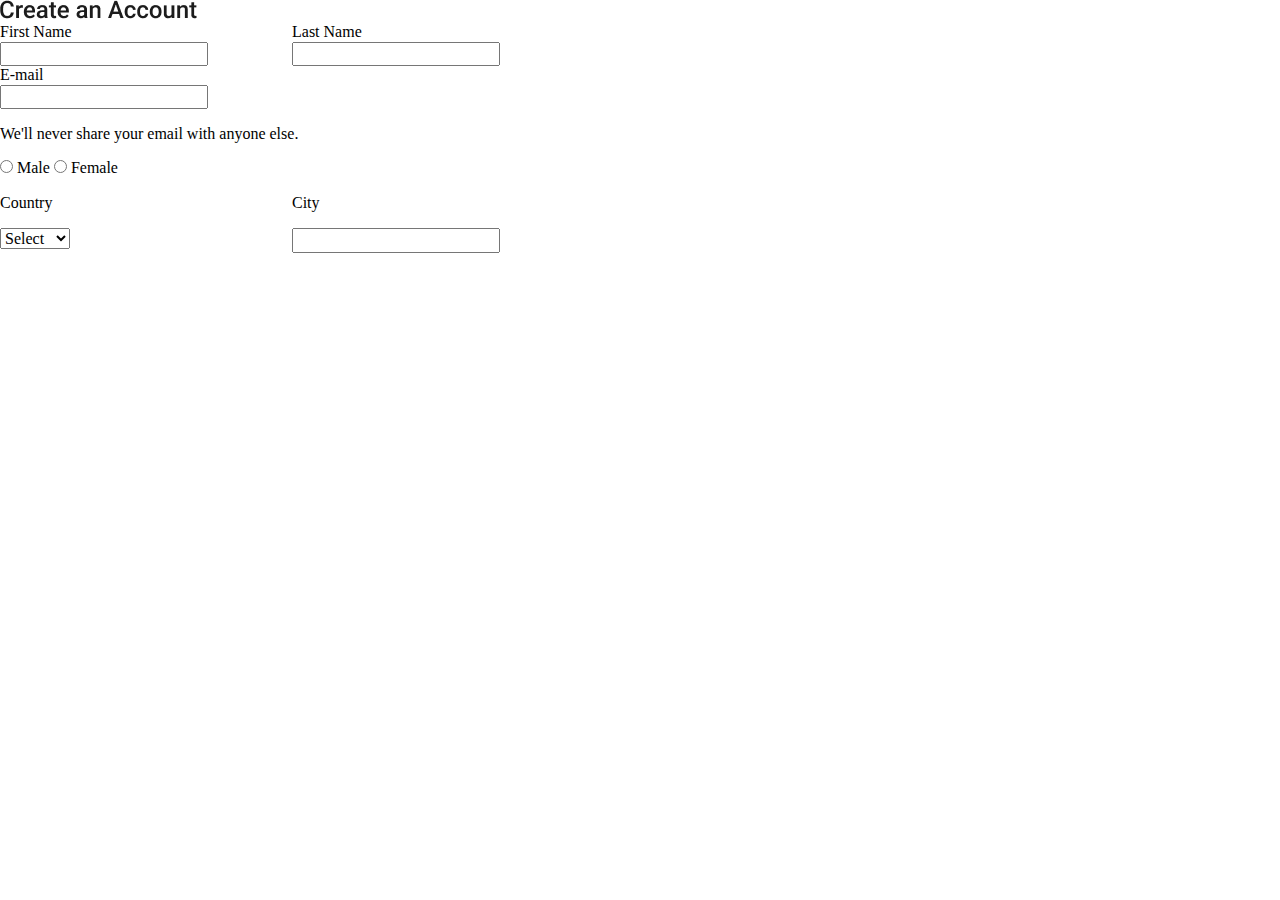
==== HM-Account/index.html @ 56f41065 "added HW" ====
<!DOCTYPE html>
<html lang="en">

<head>
  <meta charset="UTF-8">
  <meta http-equiv="X-UA-Compatible" content="IE=edge">
  <meta name="viewport" content="width=device-width, initial-scale=1.0">
  <title>Document</title>
  <link rel="stylesheet" href="assets/css/normalize.css">
  <link rel="stylesheet" href="assets/css/style.css">
</head>

<body>
  <main>
    <section>
      <div class="container">

        <img src="assets/image/CreateanAccount.png" alt="create an account">
        <!-- доробити -->
        <form action="#" method="post" enctype="multipart/form-data">
          <div class="name">
            <div class="first-name">
              <label for="fname">First Name <br>
                <input type="text" id="fname">
                <span></span>
              </label>
            </div>
            <div class="last-name">
              <label for="lname">Last Name <br>
                <input type="text" id="lname">
                <span></span>
              </label>
            </div>
          </div>
          <div class="e-mail">
            <label for="e_mail">E-mail <br>
              <input type="email" id="e_mail">
              <span></span>
              <p> We'll never share your email with anyone else.</p>
            </label>
          </div>
          <input type="radio" id="radio-m">
          <label for="radio-m">
            <span class="checkradio"></span>
            <span>Male</span>
          </label>
          <input type="radio" id="radio-f">
          <label for="radio-f">
            <span class="checkradio"></span>
            <span>Female</span>
          </label>
          <div class="country_city">
            <div class="country">
              <p>Country</p>
              <select>
                <option value="1">Select</option>
                <option value="2">Italy</option>
                <option value="3">Spain</option>
                <option value="4">China</option>
                <option value="5">Latvia</option>
                <option value="6">Austria</option>
              </select>

            </div>
            <div class="city">
              <p>City</p>
              <input type="text" id="city-name">
              <label for="city-name">
                <span></span>
              </label>
            </div>
          </div>

        </form>
      </div>
    </section>

  </main>
</body>

</html>
---- HM-Account/assets/css/style.css ----
*,
::before
::after {
  margin: 0;
  padding: 0;
  box-sizing: border-box;
}
.container {
  max-width: 500px;
  margin: o auto;
}
.name {
  display: flex;
  flex-direction: row;
  justify-content: space-between;
}

.fist-name input {
  opacity: 0;
  position: absolute;
  
}

/* input[type="text"] { 
 display: none; 
} */

.first-name input+label span {
width: 245px;
height: 38px;
border: 1px;
border-color: black;
margin-right: 16px;
display: inline-block;
text-align: center;

}
.country_city {
  display: flex;
  justify-content: space-between;

}
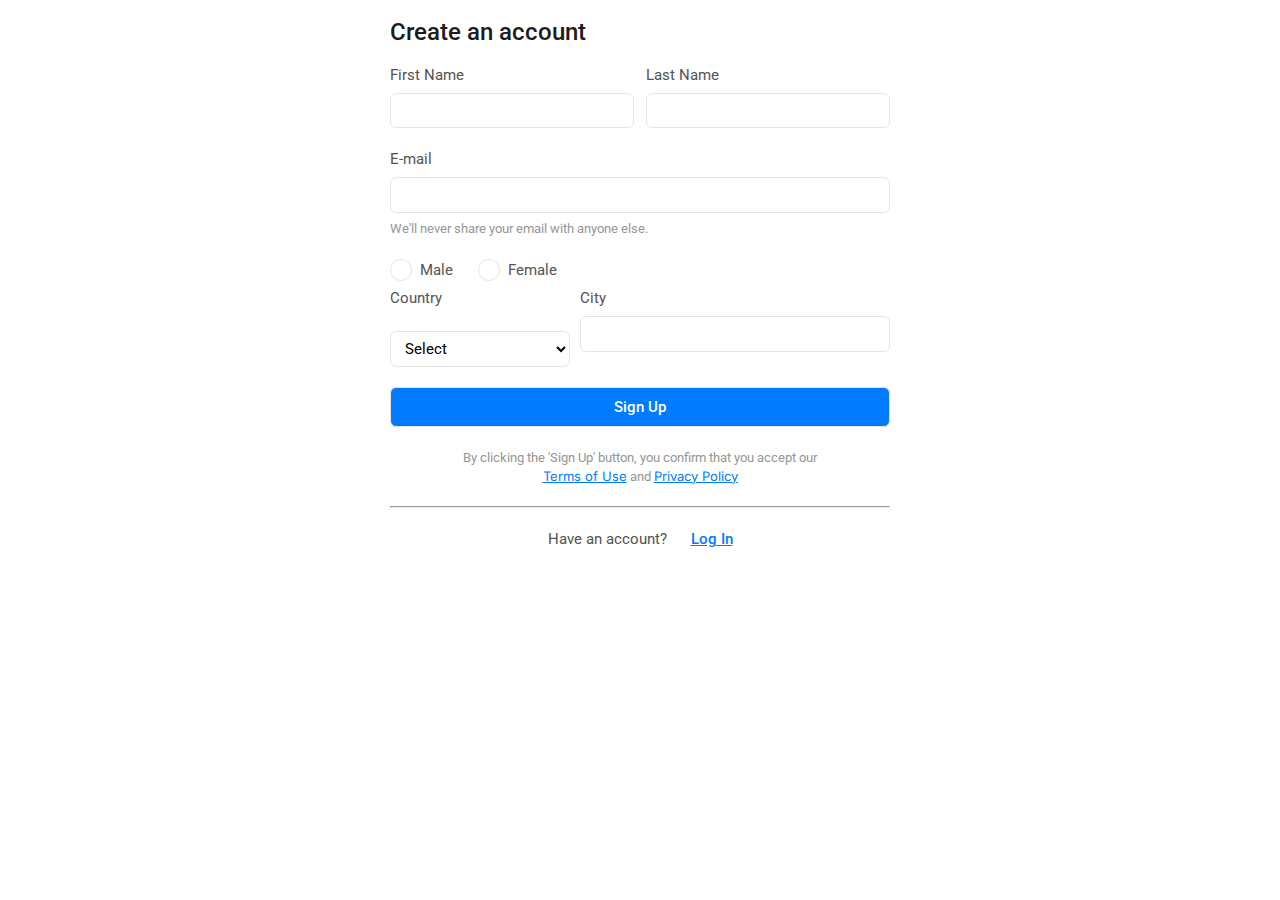
==== commit f21d9b95: "added HW" ====
--- a/HM-Account/index.html
+++ b/HM-Account/index.html
@@ -5,7 +5,12 @@
   <meta charset="UTF-8">
   <meta http-equiv="X-UA-Compatible" content="IE=edge">
   <meta name="viewport" content="width=device-width, initial-scale=1.0">
-  <title>Document</title>
+  <title>Web-form</title>
+
+  <link rel="preconnect" href="https://fonts.googleapis.com">
+  <link rel="preconnect" href="https://fonts.gstatic.com" crossorigin>
+  <link href="https://fonts.googleapis.com/css2?family=Inter&family=Roboto:wght@400;500&display=swap" rel="stylesheet">
+
   <link rel="stylesheet" href="assets/css/normalize.css">
   <link rel="stylesheet" href="assets/css/style.css">
 </head>
@@ -15,43 +20,42 @@
     <section>
       <div class="container">
 
-        <img src="assets/image/CreateanAccount.png" alt="create an account">
-        <!-- доробити -->
-        <form action="#" method="post" enctype="multipart/form-data">
+
+        <h1>Create an account</h1>
+
+        <form>
+
           <div class="name">
             <div class="first-name">
-              <label for="fname">First Name <br>
-                <input type="text" id="fname">
-                <span></span>
-              </label>
+              <label>First Name</label>
+              <input type="text" id="fname" name="fname">
             </div>
-            <div class="last-name">
-              <label for="lname">Last Name <br>
-                <input type="text" id="lname">
-                <span></span>
-              </label>
+            <div class="first-name">
+              <label>Last Name</label>
+              <input type="text" id="lname" name="lname">
             </div>
           </div>
+
           <div class="e-mail">
-            <label for="e_mail">E-mail <br>
-              <input type="email" id="e_mail">
-              <span></span>
-              <p> We'll never share your email with anyone else.</p>
-            </label>
+            <label>E-mail</label>
+            <input type="email" id="e_mail" name="e-mail">
+            <span> We'll never share your email with anyone else.</span>
           </div>
-          <input type="radio" id="radio-m">
+
+          <input type="radio" id="radio-m" name="gender">
           <label for="radio-m">
             <span class="checkradio"></span>
-            <span>Male</span>
+            <span class="male">Male</span>
           </label>
-          <input type="radio" id="radio-f">
+          <input type="radio" id="radio-f" name="gender">
           <label for="radio-f">
             <span class="checkradio"></span>
             <span>Female</span>
           </label>
+
           <div class="country_city">
             <div class="country">
-              <p>Country</p>
+              <label>Country</label><br>
               <select>
                 <option value="1">Select</option>
                 <option value="2">Italy</option>
@@ -60,22 +64,37 @@
                 <option value="5">Latvia</option>
                 <option value="6">Austria</option>
               </select>
+            </div>
 
-            </div>
             <div class="city">
-              <p>City</p>
+              <label>City</label>
               <input type="text" id="city-name">
-              <label for="city-name">
-                <span></span>
-              </label>
             </div>
           </div>
 
+          <div>
+            <button>Sign Up</button>
+          </div>
+          <p>By clicking the 'Sign Up' button, you confirm that you accept our <a href="#">Terms of Use</a> and <a
+              href="">Privacy Policy</a></p>
         </form>
+
+
+        <hr class="line">
+
+
       </div>
     </section>
+  </main>
 
-  </main>
+  <footer>
+    <div class="container">
+      <div class="footer">
+        <span>Have an account?</span>
+        <a href="#">Log In</a>
+      </div>
+    </div>
+  </footer>
 </body>
 
 </html>--- a/HM-Account/assets/css/style.css
+++ b/HM-Account/assets/css/style.css
@@ -1,42 +1,236 @@
 *,
-::before
-::after {
+::before::after {
   margin: 0;
   padding: 0;
   box-sizing: border-box;
 }
+
+*:focus {
+  outline: none;
+}
+
 .container {
   max-width: 500px;
-  margin: o auto;
-}
+  margin: 0 auto;
+}
+
+body {
+  font-family: 'Roboto';
+  font-style: normal;
+  font-weight: 400;
+  font-size: 15px;
+  line-height: 22px;
+  color: #545454;
+}
+
+h1 {
+  font-weight: 500;
+  font-size: 24px;
+  line-height: 32px;
+  color: #1C1C1C;
+}
+
+/* треба подивитись !!!!! */
+
+
 .name {
   display: flex;
   flex-direction: row;
-  justify-content: space-between;
-}
-
-.fist-name input {
-  opacity: 0;
-  position: absolute;
-  
-}
-
-/* input[type="text"] { 
- display: none; 
-} */
-
-.first-name input+label span {
-width: 245px;
-height: 38px;
-border: 1px;
-border-color: black;
-margin-right: 16px;
-display: inline-block;
-text-align: center;
-
-}
+
+
+}
+
+.first-name {
+  display: flex;
+  flex-direction: column;
+  flex-grow: 1;
+  margin-bottom: 20px;
+
+
+}
+
+.first-name:first-child {
+  padding-right: 6px;
+}
+
+.first-name:last-child {
+  padding-left: 6px;
+}
+
+.e-mail {
+  display: flex;
+  flex-direction: column;
+  flex-grow: 1;
+}
+
+.email {
+  /* flex-grow: 1; */
+  width: 100%;
+  /* display: flex; */
+}
+
+
+.e-mail span {
+  display: inline-block;
+  font-size: 13px;
+  line-height: 18px;
+  color: #969696;
+  text-align: left;
+  margin: 7px 0 21px;
+}
+
+input {
+  background: #FFFFFF;
+  border: 1px solid #E4E4E4;
+  border-radius: 6px;
+  padding: 8px 10px;
+  /* width: 100%; */
+  margin-top: 7px;
+  flex-grow: 1;
+}
+
+input:hover {
+  border-color: #67ade3;
+}
+
+input:focus {
+  border-color: #67ade3;
+}
+
+input[type="radio"] {
+  display: none;
+}
+
+.checkradio {
+  display: inline-flex;
+  align-items: center;
+  justify-content: center;
+  width: 20px;
+  height: 20px;
+  border-radius: 50%;
+  background: #FFFFFF;
+  border: 1px solid #E4E4E4;
+  margin-right: 8px;
+}
+
+input[type=radio]:checked+label .checkradio::before {
+  content: "";
+  border-radius: 50%;
+  width: 8px;
+  height: 8px;
+  background: #FFFFFF;
+}
+
+
+input[type=radio]:checked+label .checkradio {
+  background-color: #007BFF;
+}
+
+.male {
+  margin-right: 21px;
+}
+
+input[type="radio"]+label {
+  display: inline-flex;
+  align-items: center;
+
+}
+
 .country_city {
   display: flex;
-  justify-content: space-between;
-
+  flex-direction: row;
+  /* justify-content: space-between; */
+
+}
+
+.country,
+.city {
+
+  flex-grow: 1;
+  display: flex;
+  flex-direction: column
+}
+
+.city {
+  margin-bottom: 15px;
+  margin-left: 10px;
+}
+
+
+select {
+  padding: 7px 10px;
+  width: 100%;
+  background: #FFFFFF;
+  border: 1px solid #E4E4E4;
+  border-radius: 6px;
+}
+
+select:hover {
+  border-color: #67ade3;
+}
+
+select:focus {
+  border-color: #67ade3;
+}
+
+button {
+  font-weight: 500;
+  font-size: 15px;
+  line-height: 22px;
+  color: #FFFFFF;
+  background: #007BFF;
+  border: 1px solid #E4E4E4;
+  border-radius: 6px;
+  padding: 8px 10px;
+  cursor: pointer;
+  width: 100%;
+  margin: 20px 0 22px;
+
+}
+
+form p:last-child {
+  margin: 0 auto;
+  font-size: 13px;
+  line-height: 18px;
+  color: #969696;
+  text-align: center;
+  max-width: 380px;
+}
+
+[href] {
+  font-family: 'Inter';
+  font-style: normal;
+  font-weight: 400;
+  font-size: 13px;
+  line-height: 18px;
+  color: #007BFF;
+}
+
+footer [href] {
+  display: inline-block;
+  /* margin: 0 auto; */
+  /* text-align: center; */
+  font-weight: 500;
+  font-size: 15px;
+  line-height: 22px;
+  color: #007BFF;
+}
+
+.line {
+  margin: 20px 0;
+  background: #E4E4E4;
+}
+
+footer [href] {
+  font-family: 'Roboto';
+  font-weight: 500;
+  font-size: 15px;
+  line-height: 22px;
+  color: #007BFF;
+  margin-left: 20px;
+
+}
+
+.footer {
+  text-align: center;
 }